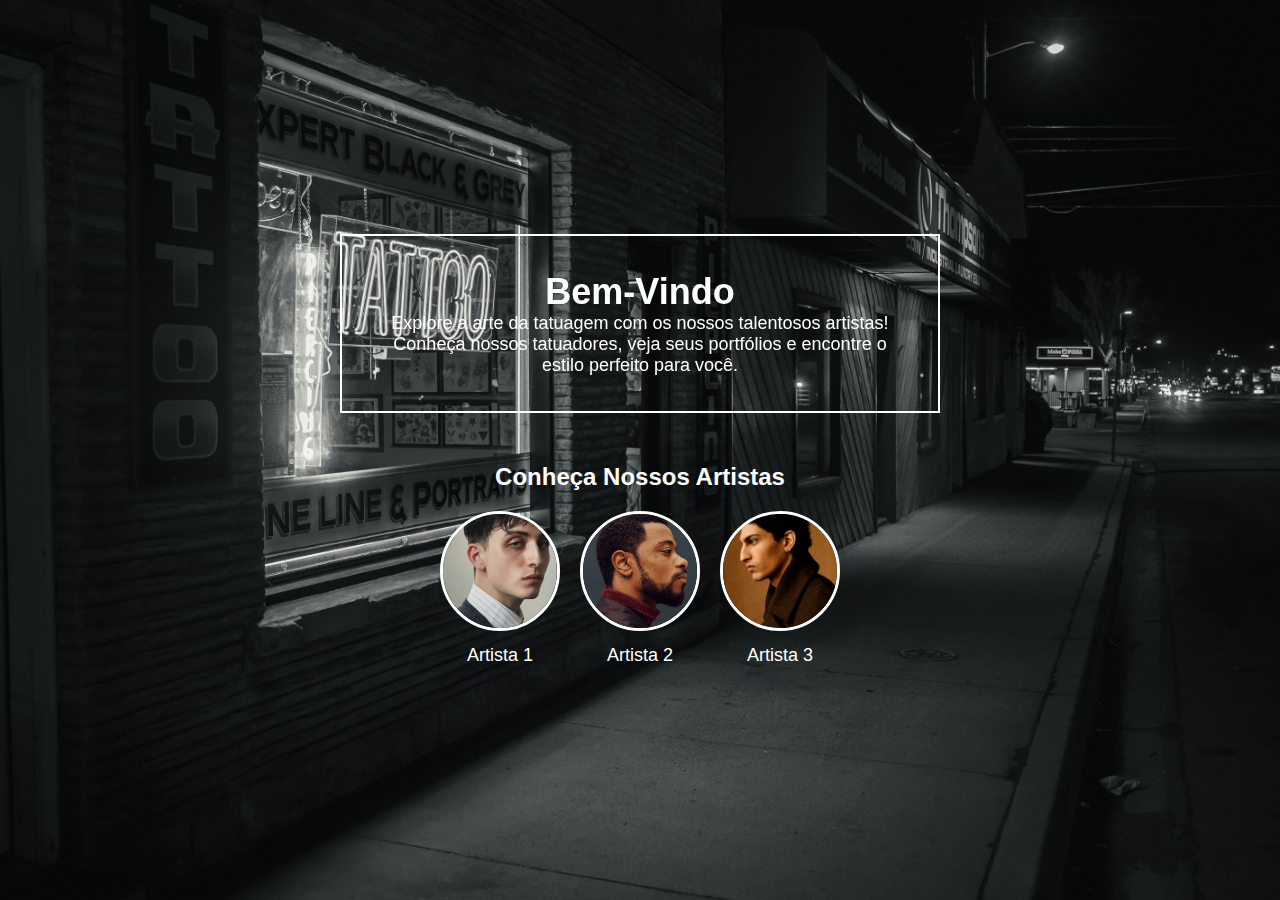
==== index.html @ 93fd6092 "primeiro commit" ====
<!DOCTYPE html>
<html lang="pt">
<head>
    <meta charset="UTF-8">
    <meta name="viewport" content="width=device-width, initial-scale=1.0">
    <title>Estúdio de Tatuagem</title>
    <link rel="stylesheet" href="styles.css">
</head>
<body>

    <div class="container">
        <div class="text">
            <h1>Bem-Vindo</h1>
            <p>Explore a arte da tatuagem com os nossos talentosos artistas! Conheça nossos tatuadores, veja seus portfólios e encontre o estilo perfeito para você.</p>
        </div>
    </div>

    <section class="artistas">
        <h2>Conheça Nossos Artistas</h2>
        <div class="artistas-container">
            <a href="artista1.html" class="artista">
                <img src="img/artista1.jpg" alt="Artista 1">
                <p>Artista 1</p>
            </a>
            <a href="artista2.html" class="artista">
                <img src="img/artista2.jpg" alt="Artista 2">
                <p>Artista 2</p>
            </a>
            <a href="artista3.html" class="artista">
                <img src="img/artista3.jpg" alt="Artista 3">
                <p>Artista 3</p>
            </a>
        </div>
    </section>

    <script src="script.js"></script>
</body>
</html>
---- styles.css ----
* {
    margin: 0;
    padding: 0;
    box-sizing: border-box;
    font-family: Arial, Helvetica, sans-serif;
}

body {
    width: 100%;
    min-height: 100vh;
    background-image: url("img/primeirapagina.jpg");
    background-position: center;
    background-repeat: no-repeat;
    background-size: cover;
    display: flex;
    flex-direction: column;
    align-items: center;
    justify-content: center;
    text-align: center;
    padding: 20px;
}

/* Texto de Boas-Vindas */
.container {
    width: 90%;
    max-width: 600px;
    background-color: transparent;
    padding: 35px;
    border: 2px solid #fff;
    backdrop-filter: blur(0px);
    overflow: hidden;
    transition: backdrop-filter 1s;
}

.text {
    color: #ffffff;
    font-size: 18px;
    opacity: 0;
    transform: translateY(50px);
    transition: opacity 1s ease-in-out, transform 1s ease-in-out;
}

/* Aparecendo ao carregar */
.container.show .text {
    opacity: 1;
    transform: translateY(0);
}

/* Se quiser manter o efeito antigo de hover */
.container:hover {
    backdrop-filter: blur(10px);
}

/* Seção dos artistas */
.artistas {
    margin-top: 50px;
    text-align: center;
    color: #fff;
}

.artistas h2 {
    font-size: 24px;
    margin-bottom: 20px;
}

/* Animação e responsividade */
.artistas-container {
    display: flex;
    flex-direction: column;
    align-items: center;
    gap: 20px;
    opacity: 0;
    transform: translateY(50px);
    transition: opacity 1s ease-in-out, transform 1s ease-in-out;
}

/* Artistas clicáveis */
.artista {
    text-align: center;
    text-decoration: none;
    color: white;
    opacity: 0;
    transform: scale(0.8);
    transition: opacity 1s ease-in-out, transform 1s ease-in-out;
}

.artista img {
    width: 100px;
    height: 100px;
    border-radius: 50%;
    object-fit: cover;
    border: 3px solid #fff;
    transition: transform 0.3s ease-in-out;
}

.artista p {
    margin-top: 10px;
    font-size: 18px;
}

/* Animação ao aparecer */
.artista:nth-child(1) { transition-delay: 0.3s; }
.artista:nth-child(2) { transition-delay: 0.6s; }
.artista:nth-child(3) { transition-delay: 0.9s; }

/* Efeito hover */
.artista:hover img {
    transform: scale(1.1);
}

/* Layout responsivo */
@media (min-width: 768px) {
    .artistas-container {
        flex-direction: row;
        justify-content: center;
    }

    .artista img {
        width: 120px;
        height: 120px;
    }
}
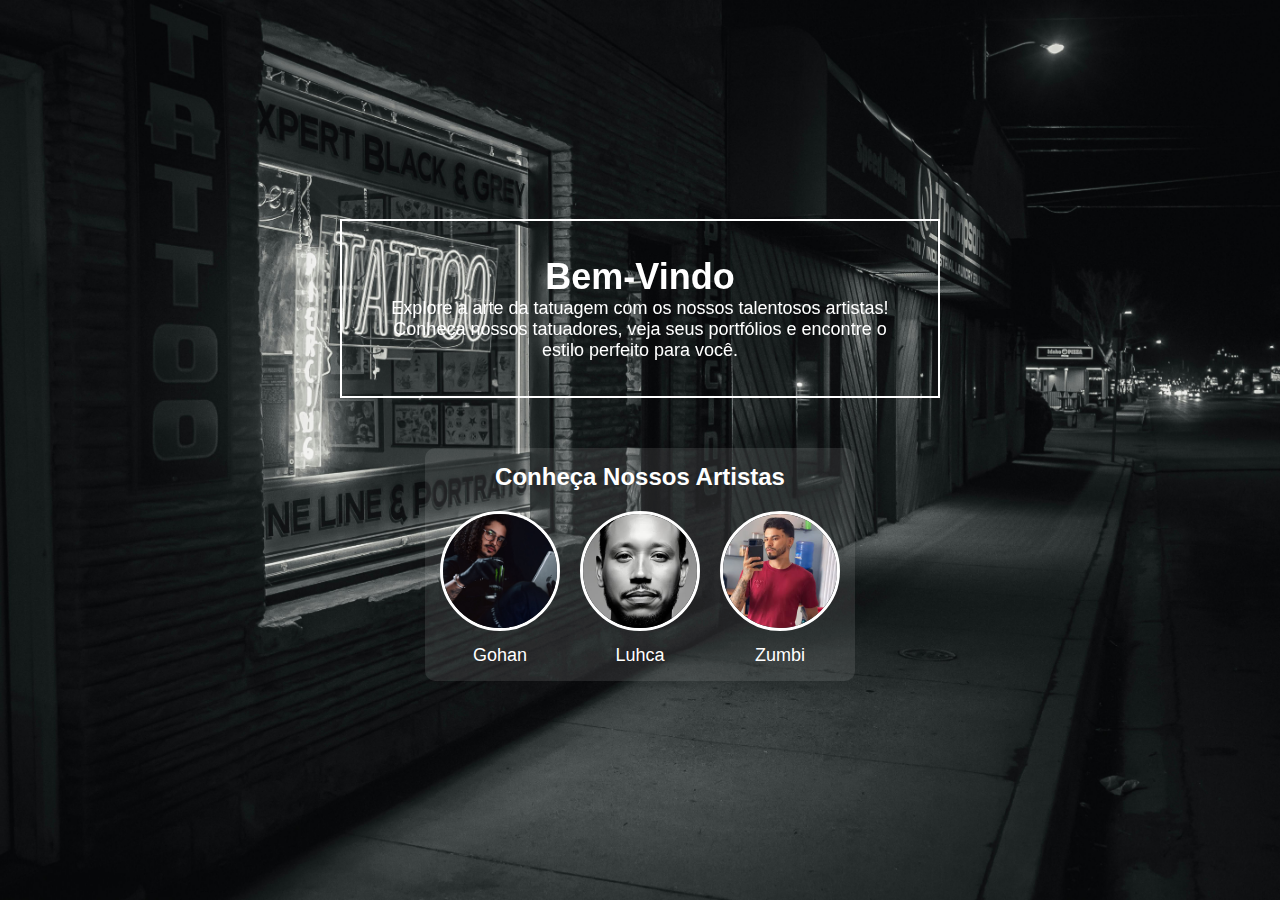
==== commit 7f1494b9: "ajustes" ====
--- a/index.html
+++ b/index.html
@@ -19,16 +19,16 @@
         <h2>Conheça Nossos Artistas</h2>
         <div class="artistas-container">
             <a href="artista1.html" class="artista">
-                <img src="img/artista1.jpg" alt="Artista 1">
-                <p>Artista 1</p>
+                <img src="img/gohan.jpg" alt="Artista 1">
+                <p>Gohan</p>
             </a>
             <a href="artista2.html" class="artista">
-                <img src="img/artista2.jpg" alt="Artista 2">
-                <p>Artista 2</p>
+                <img src="img/luhca.jpg" alt="Artista 2">
+                <p>Luhca</p>
             </a>
             <a href="artista3.html" class="artista">
-                <img src="img/artista3.jpg" alt="Artista 3">
-                <p>Artista 3</p>
+                <img src="img/zumbi.jpg" alt="Artista 3">
+                <p>Zumbi</p>
             </a>
         </div>
     </section>
--- a/styles.css
+++ b/styles.css
@@ -119,4 +119,86 @@
         width: 120px;
         height: 120px;
     }
+}
+
+/* Estilização do Artista */
+.artista-container {
+    text-align: center;
+    padding: 20px;
+    color: #fff;
+}
+
+/* Foto do artista */
+.foto-artista img {
+    width: 150px;  
+    height: 150px;
+    border-radius: 50%;
+    object-fit: cover;
+    border: 3px solid #fff;
+}
+
+/* Botões clicáveis */
+.opcoes {
+    display: flex;
+    justify-content: center;
+    gap: 15px;
+    margin: 20px 0;
+}
+
+.opcao {
+    text-decoration: none;
+    background-color: #ff5722;
+    color: white;
+    padding: 10px 20px;
+    border-radius: 8px;
+    font-weight: bold;
+    transition: background 0.3s;
+}
+
+.opcao:hover {
+    background-color: #e64a19;
+}
+
+/* Seções */
+section {
+    margin-top: 30px;
+    padding: 15px;
+    background: rgba(255, 255, 255, 0.1);
+    border-radius: 10px;
+}
+
+/* Estilização do Portfólio */
+.portfolio {
+    display: flex;
+    justify-content: center;
+    gap: 10px;
+    flex-wrap: wrap; /* Permite que as imagens fiquem lado a lado */
+}
+
+.portfolio img {
+    width: 100px;
+    height: 100px;
+    border-radius: 8px;
+    object-fit: cover;
+    border: 2px solid white;
+}
+
+/* Botão de voltar */
+.btn-voltar {
+    display: inline-block;
+    margin-top: 20px;
+    padding: 10px 20px;
+    background-color: #444;
+    color: white;
+    text-decoration: none;
+    border-radius: 8px;
+}
+
+.btn-voltar:hover {
+    background-color: #333;
+}
+
+/* Animação suave ao rolar a página */
+html {
+    scroll-behavior: smooth;
 }